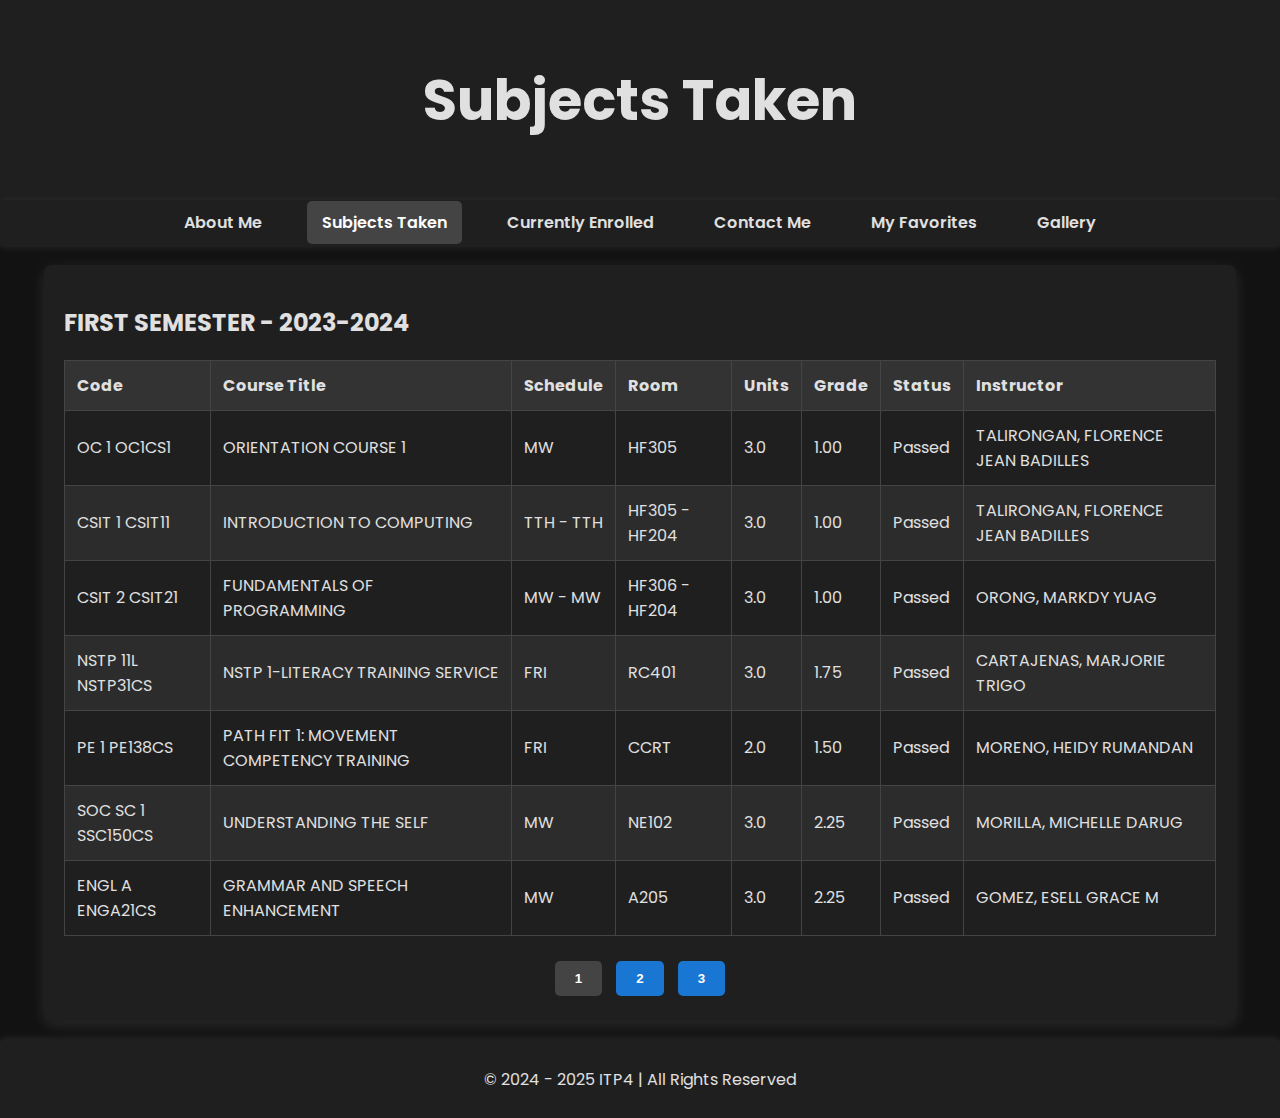
==== subjects.html @ 200cd82f "Add files via upload" ====
<!DOCTYPE html>
<html lang="en">
<head>
    <meta charset="UTF-8">
    <meta name="viewport" content="width=device-width, initial-scale=1.0">
    <title>Subjects Taken</title>
    <link rel="stylesheet" href="subjects.css">
</head>
<body>

    <header>
        <h1>Subjects Taken</h1>
    </header>

    <nav>
        <ul>
            <li><a href="index.html">About Me</a></li>
            <li><a href="subjects.html" class="active">Subjects Taken</a></li>
            <li><a href="enrolled.html">Currently Enrolled</a></li>
            <li><a href="contact.html">Contact Me</a></li>
            <li><a href="favorites.html">My Favorites</a></li>
            <li><a href="gallery.html">Gallery</a></li>
        </ul>
    </nav>

    <main>

        <!-- First Semester -->
        <section id="page1" class="semester-page">
            <h2>FIRST SEMESTER - 2023-2024</h2>
            <table>
                <thead>
                    <tr>
                        <th>Code</th>
                        <th>Course Title</th>
                        <th>Schedule</th>
                        <th>Room</th>
                        <th>Units</th>
                        <th>Grade</th>
                        <th>Status</th>
                        <th>Instructor</th>
                    </tr>
                </thead>
                <tbody>
                    <tr><td>OC 1 OC1CS1</td><td>ORIENTATION COURSE 1</td><td>MW</td><td>HF305</td><td>3.0</td><td>1.00</td><td>Passed</td><td>TALIRONGAN, FLORENCE JEAN BADILLES</td></tr>
                    <tr><td>CSIT 1 CSIT11</td><td>INTRODUCTION TO COMPUTING</td><td>TTH - TTH</td><td>HF305 - HF204</td><td>3.0</td><td>1.00</td><td>Passed</td><td>TALIRONGAN, FLORENCE JEAN BADILLES</td></tr>
                    <tr><td>CSIT 2 CSIT21</td><td>FUNDAMENTALS OF PROGRAMMING</td><td>MW - MW</td><td>HF306 - HF204</td><td>3.0</td><td>1.00</td><td>Passed</td><td>ORONG, MARKDY YUAG</td></tr>
                    <tr><td>NSTP 11L NSTP31CS</td><td>NSTP 1-LITERACY TRAINING SERVICE</td><td>FRI</td><td>RC401</td><td>3.0</td><td>1.75</td><td>Passed</td><td>CARTAJENAS, MARJORIE TRIGO</td></tr>
                    <tr><td>PE 1 PE138CS</td><td>PATH FIT 1: MOVEMENT COMPETENCY TRAINING</td><td>FRI</td><td>CCRT</td><td>2.0</td><td>1.50</td><td>Passed</td><td>MORENO, HEIDY RUMANDAN</td></tr>
                    <tr><td>SOC SC 1 SSC150CS</td><td>UNDERSTANDING THE SELF</td><td>MW</td><td>NE102</td><td>3.0</td><td>2.25</td><td>Passed</td><td>MORILLA, MICHELLE DARUG</td></tr>
                    <tr><td>ENGL A ENGA21CS</td><td>GRAMMAR AND SPEECH ENHANCEMENT</td><td>MW</td><td>A205</td><td>3.0</td><td>2.25</td><td>Passed</td><td>GOMEZ, ESELL GRACE M</td></tr>
    
                </tbody>
            </table>
        </section>

        <!-- Second Semester -->
        <section id="page2" class="semester-page hidden">
            <h2>SECOND SEMESTER - 2023-2024</h2>
            <table>
                <thead>
                    <tr>
                        <th>Code</th>
                        <th>Course Title</th>
                        <th>Schedule</th>
                        <th>Room</th>
                        <th>Units</th>
                        <th>Grade</th>
                        <th>Status</th>
                        <th>Instructor</th>
                    </tr>
                </thead>
                <tbody>
                    <tr><td>CSIT 3 CSIT302</td><td>INTERMEDIATE PROGRAMMING</td><td>TTH - TTH</td><td>HF305 - HF202</td><td>3.0</td><td>1.00</td><td>Passed</td><td>MARKDY YUAG</td></tr>
                    <tr><td>ITP 1 ITP102</td><td>IT FUNDAMENTALS</td><td>MON - TTH</td><td>HF306 - HF306</td><td>3.0</td><td>1.75</td><td>Passed</td><td>SULTAN, GOLDAH GRACE D</td></tr>
                    <tr><td>ITP 2 ITP202</td><td>DISCRETE MATHEMATICS</td><td>MW</td><td>HF307</td><td>3.0</td><td>1.00</td><td>Passed</td><td>ORONG, MARKDY YUAG</td></tr>
                    <tr><td>MATH 1 MTH130CS</td><td>MATHEMATICS IN THE MODERN WORLD</td><td>TTH</td><td>A203</td><td>3.0</td><td>2.00</td><td>Passed</td><td>BACUS, JOICELYN</td></tr>
                    <tr><td>NSTP 12L NSTPL04CS</td><td>NSTP 2-LITERACY TRAINING SERVICE II</td><td>FRI</td><td>NE105</td><td>3.0</td><td>1.00</td><td>Passed</td><td>GODINEZ, ELDENJAN NACARIO</td></tr>
                    <tr><td>PE 2 PE240CS</td><td>PATH FIT 2: FITNESS TRAINING</td><td>FRI</td><td>CCRT</td><td>2.0</td><td>1.00</td><td>Passed</td><td>AMIL, CENTHONY L</td></tr>
                    <tr><td>EP 1S EP1S28CS</td><td>ENGLISH PROFICIENCY - START I</td><td>MW</td><td>HF205</td><td>3.0</td><td>2.00</td><td>Passed</td><td>CODILLA, KELSY JEAN B</td></tr>
    
                </tbody>
            </table>
        </section>

        <!-- Third Semester -->
        <section id="page3" class="semester-page hidden">
            <h2>FIRST SEMESTER - 2024-2025</h2>
            <table>
                <thead>
                    <tr>
                        <th>Code</th>
                        <th>Course Title</th>
                        <th>Schedule</th>
                        <th>Room</th>
                        <th>Units</th>
                        <th>Grade</th>
                        <th>Status</th>
                        <th>Instructor</th>
                    </tr>
                </thead>
                <tbody>
                    <tr><td>CSIT 4</td><td>DATA STRUCTURES AND ALGORITHMS</td><td>TTH</td><td>HF306 - HF204</td><td>2.50</td><td>3.00</td><td>Passed</td><td>CARORO, ROSECLAREMATH AVISO</td></tr>
                    <tr><td>ITP 3</td><td>NETWORKING 1 (CISCO 1: NETWORKING BASICS)</td><td>MW</td><td>HF307 - HF202</td><td>1.50</td><td>3.00</td><td>Passed</td><td>PAREDES, ROLYSENT KUNDIMAN</td></tr>
                    <tr><td>ITEL 1A</td><td>IT ELECTIVE 1: PLATFORM TECHNOLOGIES</td><td>TTH</td><td>HF306 - HF204</td><td>1.50</td><td>3.00</td><td>Passed</td><td>TALIRONGAN, HIDEAR</td></tr>
                    <tr><td>ITEL 2A</td><td>IT ELECTIVE 2: OBJECT-ORIENTED PROGRAMMING</td><td>MW</td><td>HF307 - HF204</td><td>1.50</td><td>3.00</td><td>Passed</td><td>LUMASAG, JERRY MAGHUYOP</td></tr>
                    <tr><td>HIST 1</td><td>READINGS IN PHILIPPINE HISTORY</td><td>MW</td><td>RC404</td><td>2.25</td><td>3.00</td><td>Passed</td><td>RELACION, APRIL FARELL M.</td></tr>
                    <tr><td>SOC ECON 1</td><td>THE CONTEMPORARY WORLD</td><td>TTH</td><td>RC401</td><td>1.50</td><td>3.00</td><td>Passed</td><td>ASIBAL, JONATHAN D</td></tr>
                    <tr><td>PE 3</td><td>PATH FIT 3: SPORTS (INDIVIDUAL/DUAL)</td><td>F</td><td>POOL</td><td>1.00</td><td>2.00</td><td>Passed</td><td>MORENO, HEIDY RUMANDAN</td></tr>
                </tbody>
            </table>
        </section>

        <!-- Pagination -->
        <div class="pagination">
            <button onclick="showPage(1)" class="page-btn active">1</button>
            <button onclick="showPage(2)" class="page-btn">2</button>
            <button onclick="showPage(3)" class="page-btn">3</button>
        </div>

    </main>

    <footer>
        <p>&copy; 2024 - 2025 ITP4 | All Rights Reserved</p>
    </footer>

    <script>
        function showPage(pageNumber) {
            let pages = document.querySelectorAll('.semester-page');
            let buttons = document.querySelectorAll('.page-btn');

            pages.forEach((page, index) => {
                page.classList.toggle('hidden', index !== pageNumber - 1);
            });

            buttons.forEach((btn, index) => {
                btn.classList.toggle('active', index === pageNumber - 1);
            });
        }
    </script>

</body>
</html>
---- subjects.css ----
/* Google Font */
@import url('https://fonts.googleapis.com/css2?family=Poppins:wght@300;400;600&display=swap');

body {
    font-family: 'Poppins', sans-serif;
    margin: 0;
    padding: 0;
    background: #121212; /* Dark background */
    color: #e0e0e0; /* Light text */
}

/* Header */
header {
    background: #1f1f1f; /* Darker header */
    text-align: center;
    padding: 20px;
    font-size: 28px;
    font-weight: 600;
    color: #e0e0e0; /* Light text */
    box-shadow: 0 4px 8px rgba(255, 255, 255, 0.1);
}

/* Navigation */
nav {
    background: #1f1f1f; /* Dark navbar */
    padding: 10px 0;
    text-align: center;
    box-shadow: 0 2px 8px rgba(255, 255, 255, 0.1);
}

nav ul {
    list-style: none;
    padding: 0;
    margin: 0;
    display: flex;
    justify-content: center;
}

nav ul li {
    margin: 0 15px;
}

nav ul li a {
    text-decoration: none;
    color: #e0e0e0; /* Light text */
    font-weight: 600;
    padding: 10px 15px;
    border-radius: 5px;
    transition: 0.3s;
}

nav ul li a:hover,
nav ul li a.active {
    background: #444; /* Darker highlight */
    color: white;
}

/* Main Container */
main {
    width: 90%;
    max-width: 1200px;
    margin: 20px auto;
    background: #1f1f1f; /* Dark container */
    padding: 20px;
    border-radius: 8px;
    box-shadow: 0px 4px 15px rgba(255, 255, 255, 0.1);
}

/* Table Styling */
table {
    width: 100%;
    border-collapse: collapse;
}

thead {
    background: #333333; /* Blue header */
    color: white;
}

th, td {
    padding: 12px;
    text-align: left;
    border: 1px solid #444;
    color: #e0e0e0;
}

tbody tr:nth-child(even) {
    background: #2c2c2c;
}

tbody tr:nth-child(odd) {
    background: #1f1f1f;
}

/* Pagination */
.pagination {
    text-align: center;
    margin-top: 20px;
}

.page-btn {
    padding: 10px 20px;
    margin: 5px;
    border: none;
    background: #1976D2; /* Blue buttons */
    color: white;
    cursor: pointer;
    border-radius: 5px;
    font-weight: bold;
    transition: 0.3s;
}

.page-btn:hover {
    background: #135ba0;
}

.page-btn.active {
    background: #444; /* Darker active button */
}

/* Hidden Pages */
.hidden {
    display: none;
}

/* Footer */
footer {
    background: #1f1f1f;
    color: #e0e0e0;
    text-align: center;
    padding: 10px;
    margin-top: 20px;
    box-shadow: 0 -2px 8px rgba(255, 255, 255, 0.1);
}
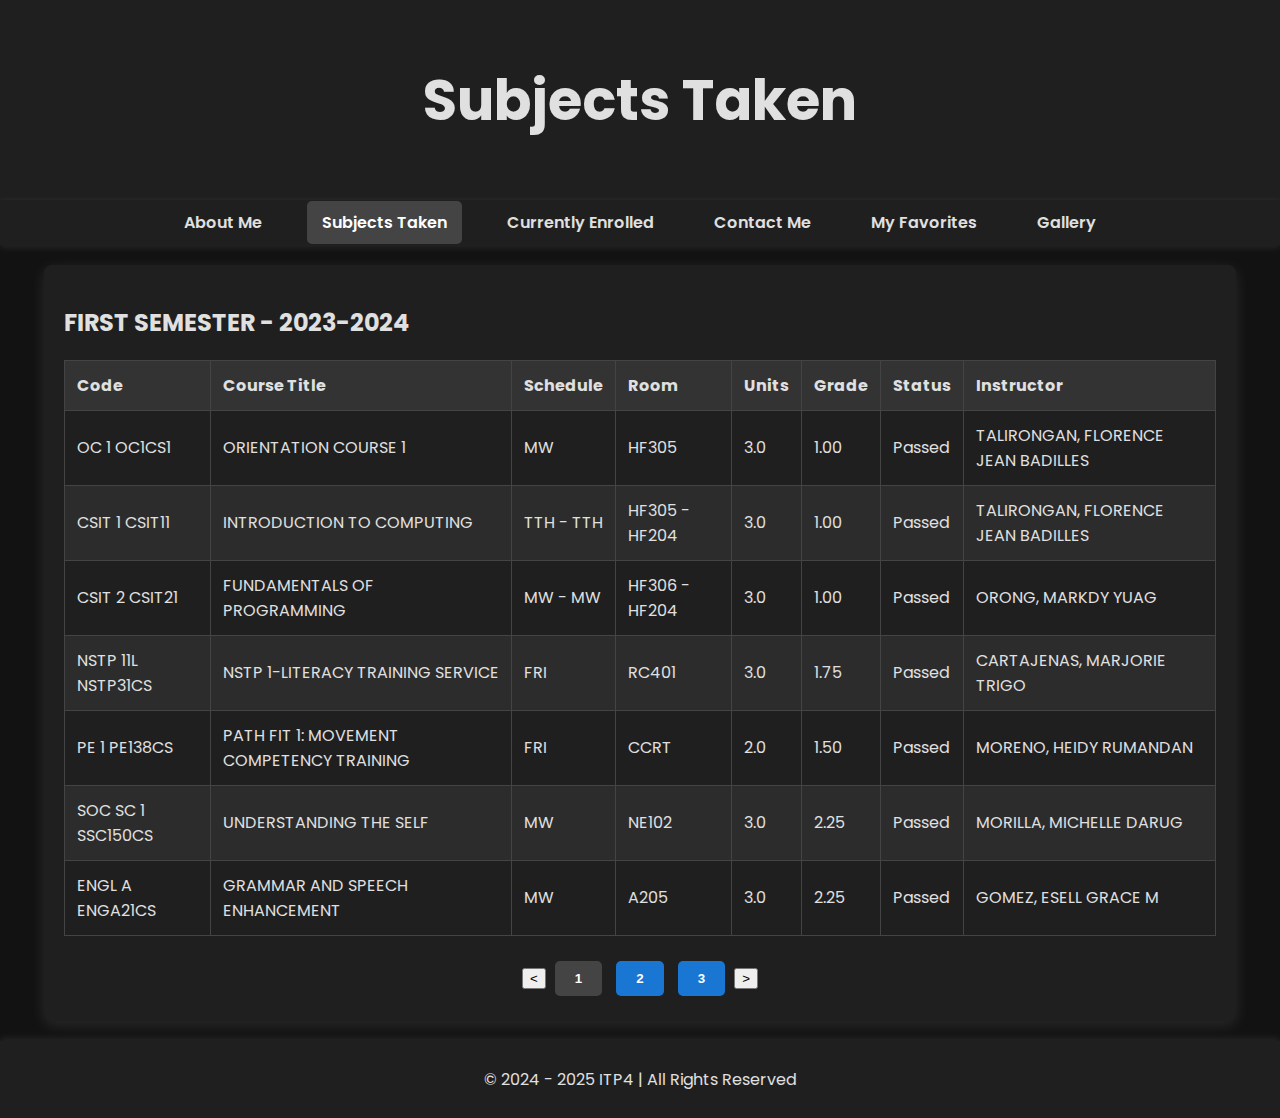
==== commit 28ec9193: "subjects.html" ====
--- a/subjects.html
+++ b/subjects.html
@@ -51,6 +51,7 @@
                     <tr><td>ENGL A ENGA21CS</td><td>GRAMMAR AND SPEECH ENHANCEMENT</td><td>MW</td><td>A205</td><td>3.0</td><td>2.25</td><td>Passed</td><td>GOMEZ, ESELL GRACE M</td></tr>
     
                 </tbody>
+
             </table>
         </section>
 
@@ -80,6 +81,7 @@
                     <tr><td>EP 1S EP1S28CS</td><td>ENGLISH PROFICIENCY - START I</td><td>MW</td><td>HF205</td><td>3.0</td><td>2.00</td><td>Passed</td><td>CODILLA, KELSY JEAN B</td></tr>
     
                 </tbody>
+
             </table>
         </section>
 
@@ -108,14 +110,17 @@
                     <tr><td>SOC ECON 1</td><td>THE CONTEMPORARY WORLD</td><td>TTH</td><td>RC401</td><td>1.50</td><td>3.00</td><td>Passed</td><td>ASIBAL, JONATHAN D</td></tr>
                     <tr><td>PE 3</td><td>PATH FIT 3: SPORTS (INDIVIDUAL/DUAL)</td><td>F</td><td>POOL</td><td>1.00</td><td>2.00</td><td>Passed</td><td>MORENO, HEIDY RUMANDAN</td></tr>
                 </tbody>
+
             </table>
         </section>
 
         <!-- Pagination -->
         <div class="pagination">
+            <button class="prev-btn" onclick="changePage(-1)">&lt;</button>
             <button onclick="showPage(1)" class="page-btn active">1</button>
             <button onclick="showPage(2)" class="page-btn">2</button>
             <button onclick="showPage(3)" class="page-btn">3</button>
+            <button class="next-btn" onclick="changePage(1)">&gt;</button>
         </div>
 
     </main>
@@ -125,6 +130,7 @@
     </footer>
 
     <script>
+        let currentPage = 1;
         function showPage(pageNumber) {
             let pages = document.querySelectorAll('.semester-page');
             let buttons = document.querySelectorAll('.page-btn');
@@ -136,6 +142,15 @@
             buttons.forEach((btn, index) => {
                 btn.classList.toggle('active', index === pageNumber - 1);
             });
+
+            currentPage = pageNumber;
+        }
+
+        function changePage(direction) {
+            let newPage = currentPage + direction;
+            if (newPage >= 1 && newPage <= 3) {
+                showPage(newPage);
+            }
         }
     </script>
 
